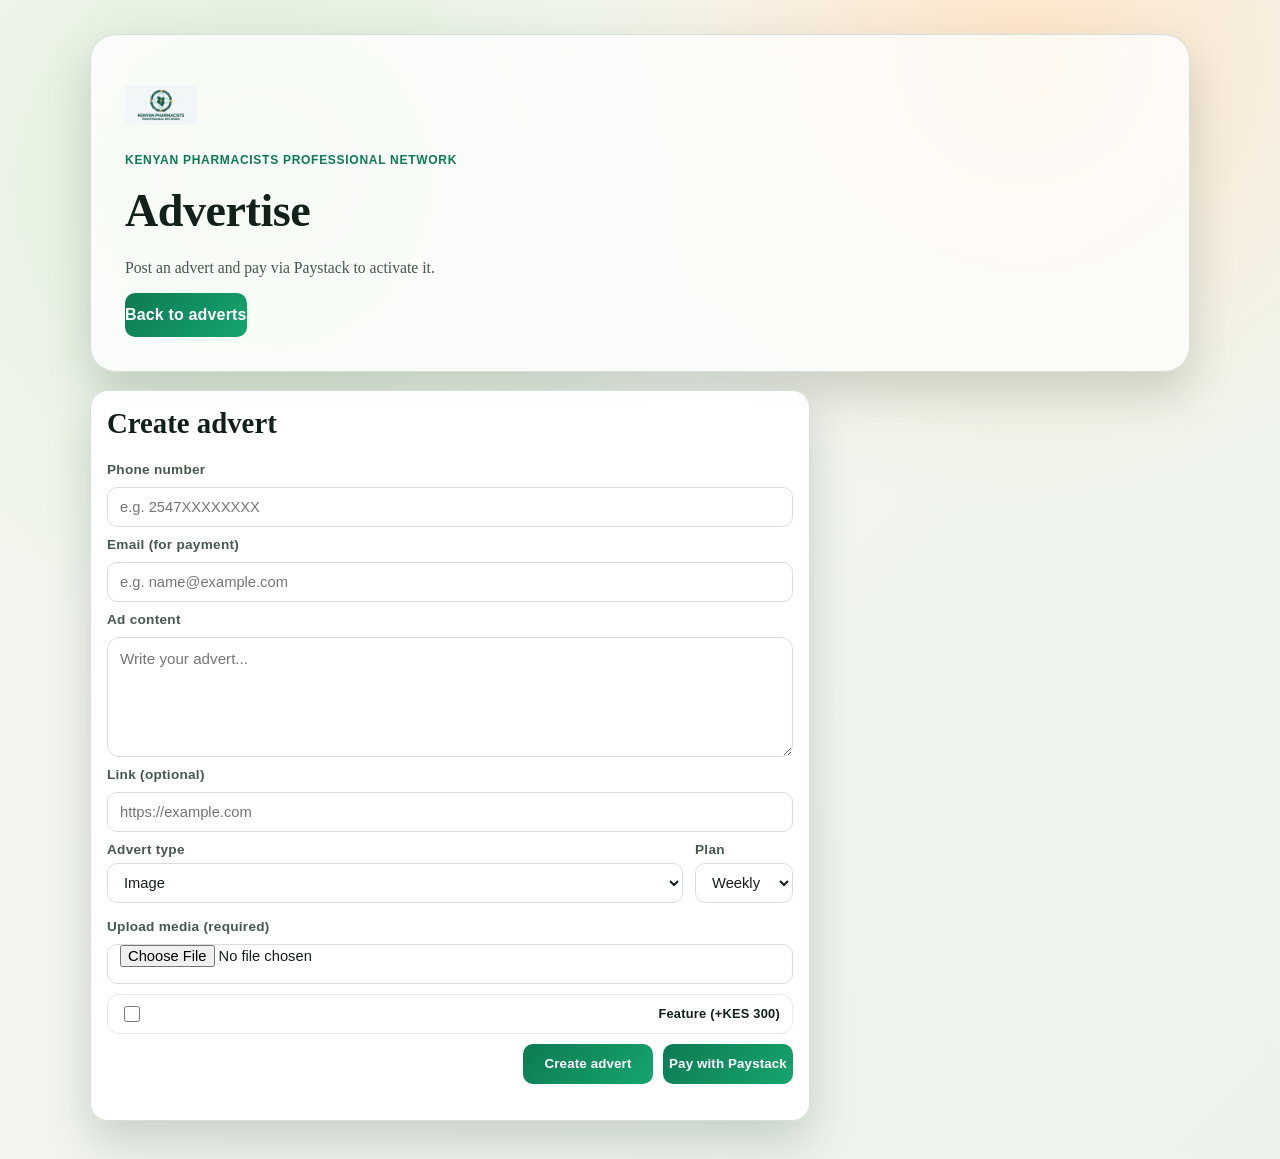
==== advertise.html @ 9dfb6259 "Add advert creation page and enhance featured ads dialog with navigation" ====
<!doctype html>
<html lang="en">
  <head>
    <meta charset="UTF-8" />
    <meta name="viewport" content="width=device-width, initial-scale=1.0" />
    <title>Advertise</title>
    <link rel="stylesheet" href="styles.css" />
    <link rel="stylesheet" href="adverts.css" />
  </head>
  <body>
    <header class="hero">
      <div class="site-brand" aria-label="Site brand">
        <img class="site-brand-logo" src="logo/logo.png" alt="Kenyan Pharmacists Professional Network logo" width="48" height="48" />
      </div>
      <p class="hero-kicker">Kenyan Pharmacists Professional Network</p>
      <h1>Advertise</h1>
      <p class="hero-text">Post an advert and pay via Paystack to activate it.</p>
      <div class="adverts-actions">
        <a class="btn btn-filter" href="adverts.html">Back to adverts</a>
      </div>
    </header>

    <main class="container">
      <form id="adForm" class="adverts-card adverts-dialog-panel" method="post">
        <h2 class="adverts-title">Create advert</h2>

        <label class="adverts-label" for="phoneInput">Phone number</label>
        <input id="phoneInput" name="phone" type="tel" placeholder="e.g. 2547XXXXXXXX" required />

        <label class="adverts-label" for="emailInput">Email (for payment)</label>
        <input id="emailInput" name="email" type="email" placeholder="e.g. name@example.com" />

        <label class="adverts-label" for="contentInput">Ad content</label>
        <textarea id="contentInput" name="content" rows="5" placeholder="Write your advert..." required></textarea>

        <label class="adverts-label" for="linkInput">Link (optional)</label>
        <input id="linkInput" name="linkUrl" type="text" inputmode="url" placeholder="https://example.com" />

        <div class="adverts-row">
          <div class="adverts-field">
            <label class="adverts-label" for="mediaTypeSelect">Advert type</label>
            <select id="mediaTypeSelect" name="mediaType">
              <option value="image">Image</option>
              <option value="video">Video</option>
            </select>
            <p id="mediaHint" class="adverts-hint"></p>
          </div>

          <div class="adverts-field">
            <label class="adverts-label" for="planSelect">Plan</label>
            <select id="planSelect" name="plan">
              <option value="weekly">Weekly</option>
              <option value="monthly">Monthly</option>
            </select>
            <p id="planHint" class="adverts-hint"></p>
          </div>
        </div>

        <label class="adverts-label" for="mediaInput">Upload media (required)</label>
        <input id="mediaInput" name="media" type="file" accept="image/*,video/*" required />

        <label class="adverts-check">
          <input id="featuredCheckbox" type="checkbox" />
          <span>Feature (+KES 300)</span>
        </label>

        <div class="adverts-buttons">
          <button id="createBtn" class="btn" type="submit">Create advert</button>
          <button id="payBtn" class="btn" type="button" hidden>Pay with Paystack</button>
        </div>

        <div id="adStatus" class="adverts-status" role="status" aria-live="polite"></div>
      </form>
    </main>

    <script src="https://js.paystack.co/v1/inline.js" defer></script>
    <script src="adverts.js" defer></script>
  </body>
</html>
---- styles.css ----
:root {
  --bg: #f6f7f1;
  --bg-alt: #ecf3eb;
  --text: #112018;
  --muted: #45584c;
  --brand: #0d7a52;
  --brand-2: #f09a3e;
  --card: #ffffff;
  --border: #d5e0d8;
  --shadow: 0 10px 30px rgba(16, 44, 28, 0.12);
  --shadow-strong: 0 20px 45px rgba(16, 44, 28, 0.18);
  --chip: #edf7f1;
  --kenya-accent: #0f8f5d;
  --global-accent: #1575bf;
  --radius-xl: 26px;
  --radius-lg: 18px;
  --radius-md: 14px;
  --space-xs: 8px;
  --space-sm: 12px;
  --space-md: 18px;
  --space-lg: 26px;
  --space-xl: 38px;
}

* {
  box-sizing: border-box;
}

body {
  margin: 0;
  min-height: 100vh;
  font-family: "Space Grotesk", sans-serif;
  color: var(--text);
  background:
    radial-gradient(circle at 20% 15%, #deefd9 0, transparent 35%),
    radial-gradient(circle at 80% 5%, #ffe5cb 0, transparent 30%),
    linear-gradient(135deg, var(--bg), var(--bg-alt));
  position: relative;
  overflow-x: hidden;
}

html {
  scroll-behavior: smooth;
}

body.is-loading {
  overflow: hidden;
}

.scroll-progress {
  position: fixed;
  top: 0;
  left: 0;
  height: 4px;
  width: 0;
  z-index: 30;
  background: linear-gradient(90deg, var(--brand), var(--brand-2));
  box-shadow: 0 2px 12px rgba(13, 122, 82, 0.5);
  transition: width 0.08s linear;
}

.preloader {
  position: fixed;
  inset: 0;
  z-index: 50;
  display: grid;
  place-items: center;
  background:
    radial-gradient(circle at 15% 20%, rgba(154, 218, 185, 0.4) 0, transparent 35%),
    radial-gradient(circle at 80% 12%, rgba(255, 196, 138, 0.45) 0, transparent 33%),
    linear-gradient(135deg, #f7f8f3, #ebf5eb);
  opacity: 1;
  visibility: visible;
  contain: layout paint;
  will-change: opacity;
  transition: opacity 0.55s ease, visibility 0.55s ease;
}

.preloader.is-hidden {
  opacity: 0;
  visibility: hidden;
  pointer-events: none;
}

.preloader-panel {
  width: min(520px, 90vw);
  padding: 28px;
  border-radius: 20px;
  border: 1px solid var(--border);
  background: rgba(255, 255, 255, 0.86);
  box-shadow: var(--shadow-strong);
  will-change: transform, opacity;
  transform: translateZ(0);
  animation: rise 0.8s cubic-bezier(0.2, 0.9, 0.2, 1);
}

.preloader-kicker {
  margin: 0 0 8px;
  text-transform: uppercase;
  letter-spacing: 0.09em;
  color: var(--brand);
  font-weight: 700;
  font-size: 0.72rem;
}

.preloader-panel h2 {
  margin: 0 0 16px;
  font-size: clamp(1.05rem, 2.4vw, 1.6rem);
}

.preloader-track {
  width: 100%;
  height: 10px;
  border-radius: 999px;
  background: #e6efe8;
  border: 1px solid #d4e2d7;
  overflow: hidden;
}

.preloader-fill {
  display: block;
  height: 100%;
  width: 35%;
  border-radius: inherit;
  background: linear-gradient(90deg, var(--brand), #2abb86, var(--brand-2));
  will-change: transform;
  transform: translateZ(0);
  animation: loadSweep 1.2s linear infinite;
}

.preloader.is-hidden .preloader-fill {
  animation: none;
}

.bg-shape {
  position: fixed;
  z-index: -1;
  border-radius: 999px;
  filter: blur(80px);
  opacity: 0.45;
  animation: drift 14s ease-in-out infinite alternate;
}

.bg-shape-1 {
  width: 320px;
  height: 320px;
  background: #9adab9;
  top: -80px;
  right: -40px;
}

.bg-shape-2 {
  width: 280px;
  height: 280px;
  background: #ffc48a;
  bottom: -80px;
  left: -40px;
  animation-delay: 2s;
}

.hero {
  width: min(1100px, 92%);
  margin: 34px auto 18px;
  padding: clamp(22px, 2.8vw, 34px);
  border: 1px solid var(--border);
  background: rgba(255, 255, 255, 0.74);
  backdrop-filter: blur(10px);
  border-radius: var(--radius-xl);
  box-shadow: var(--shadow-strong);
  animation: rise 0.8s ease;
  display: grid;
  gap: 12px;
}

.site-brand {
  display: inline-flex;
  align-items: center;
  gap: 0;
  width: fit-content;
  padding: 0;
}

.site-brand-logo {
  width: clamp(52px, 6vw, 72px);
  height: clamp(52px, 6vw, 72px);
  border-radius: 0;
  object-fit: contain;
  object-position: center;
}

.site-brand-name {
  font-size: 0.82rem;
  font-weight: 700;
  color: var(--brand);
  letter-spacing: 0.01em;
  text-transform: uppercase;
}

.hero-kicker {
  margin: 0 0 var(--space-xs);
  color: var(--brand);
  font-weight: 700;
  letter-spacing: 0.06em;
  text-transform: uppercase;
  font-size: 0.75rem;
}

.hero h1 {
  margin: 0 0 var(--space-xs);
  font-family: "Cormorant Garamond", serif;
  font-size: clamp(2.1rem, 3.6vw, 3.75rem);
  font-weight: 700;
  line-height: 1.06;
  letter-spacing: -0.01em;
  text-wrap: balance;
}

.hero h2 {
  margin: 0;
  font-family: "Space Grotesk", sans-serif;
  font-size: clamp(1.05rem, 1.4vw, 1.5rem);
  font-weight: 700;
  line-height: 1.22;
  letter-spacing: -0.01em;
  color: var(--text);
  position: relative;
}

.hero h2::before {
  content: "";
  display: inline-block;
  width: 42px;
  height: 3px;
  border-radius: 999px;
  background: linear-gradient(90deg, var(--brand), var(--brand-2));
  margin-right: 12px;
  transform: translateY(-3px);
}

.hero-text {
  margin: 0;
  color: var(--muted);
  max-width: 62ch;
  font-family: "Merriweather", serif;
  font-size: 0.98rem;
  line-height: 1.58;
}

.hero-highlight {
  display: inline-block;
  margin-left: 4px;
  padding: 0.12em 0.5em;
  border-radius: 999px;
  background: var(--chip);
  border: 1px solid var(--border);
  color: var(--brand);
  font-family: "Space Grotesk", sans-serif;
  font-weight: 700;
  letter-spacing: -0.01em;
  white-space: nowrap;
}

.container {
  width: min(1100px, 92%);
  margin: 0 auto var(--space-xl);
}

.entry-row {
  width: min(1100px, 92%);
  margin: 0 auto var(--space-sm);
  display: grid;
  grid-template-columns: repeat(2, minmax(0, 1fr));
  gap: 12px;
  align-items: start;
}

.student-entry {
  display: grid;
  justify-items: stretch;
  gap: 12px;
}

.btn-students {
  width: 100%;
  min-width: 0;
  height: 44px;
}

.students-panel {
  width: 100%;
  border: 1px solid var(--border);
  border-radius: var(--radius-lg);
  background: rgba(255, 255, 255, 0.86);
  box-shadow: var(--shadow);
  backdrop-filter: blur(8px);
  padding: 14px;
  animation: controlsSlide 0.25s ease;
}

.students-kicker {
  margin: 0 0 10px;
  text-transform: uppercase;
  letter-spacing: 0.08em;
  font-size: 0.72rem;
  font-weight: 800;
  color: var(--brand);
}

.students-grid {
  display: grid;
  grid-template-columns: repeat(2, minmax(0, 1fr));
  gap: 10px;
}

.students-link {
  display: grid;
  gap: 6px;
  padding: 12px 12px;
  border-radius: 14px;
  background: #fff;
  border: 1px solid rgba(213, 224, 216, 0.9);
  text-decoration: none;
  transition: transform 0.2s ease, box-shadow 0.2s ease, border-color 0.2s ease;
}

.students-link:hover {
  transform: translateY(-2px);
  box-shadow: 0 12px 26px rgba(16, 44, 28, 0.12);
  border-color: rgba(13, 122, 82, 0.35);
}

.students-link:focus-visible {
  outline: 3px solid rgba(13, 122, 82, 0.28);
  outline-offset: 3px;
}

.students-title {
  color: var(--text);
  font-weight: 800;
  letter-spacing: -0.01em;
}

.students-desc {
  color: var(--muted);
  font-size: 0.9rem;
  line-height: 1.5;
}

.toolbar {
  position: static;
  background: rgba(255, 255, 255, 0.86);
  border: 1px solid var(--border);
  border-radius: var(--radius-lg);
  padding: 10px;
  box-shadow: var(--shadow);
  backdrop-filter: blur(8px);
  display: grid;
  grid-template-columns: 1fr auto auto;
  gap: 10px;
  transition: transform 0.22s ease, opacity 0.2s ease;
}

.toolbar-search-wrap {
  min-width: 0;
}

.toolbar-search {
  width: 100%;
  height: 44px;
  border: 1px solid var(--border);
  border-radius: 12px;
  padding: 0 14px;
  background: #fff;
  color: var(--text);
  font-family: inherit;
  font-size: 0.98rem;
}

.toolbar-search::placeholder {
  color: #678073;
}

.filter-menu {
  grid-column: 1 / -1;
  border-top: 1px dashed #d5e6dc;
  padding-top: 12px;
  animation: controlsSlide 0.25s ease;
}

.filter-menu-head {
  display: flex;
  justify-content: space-between;
  align-items: center;
  margin-bottom: 10px;
}

.menu-close {
  border: 1px solid #c8d8ce;
  border-radius: 10px;
  background: #fff;
  color: #2e5142;
  height: 34px;
  padding: 0 12px;
  font-family: inherit;
  font-weight: 600;
  cursor: pointer;
}

.filter-grid {
  display: grid;
  grid-template-columns: repeat(5, minmax(0, 1fr));
  gap: var(--space-sm);
}

.filter-actions {
  margin-top: 12px;
  display: flex;
  justify-content: flex-end;
  gap: 10px;
}

.controls-kicker {
  margin: 0 0 4px;
  text-transform: uppercase;
  letter-spacing: 0.07em;
  font-size: 0.67rem;
  font-weight: 700;
  color: var(--brand);
}

.field {
  display: grid;
  gap: 6px;
  padding: 8px;
  border-radius: 12px;
  background: rgba(255, 255, 255, 0.72);
  border: 1px solid #e3ece6;
  transition: transform 0.2s ease, border-color 0.2s ease, box-shadow 0.2s ease;
}

.field:hover,
.field:focus-within {
  transform: translateY(-1px);
  border-color: #b7d6c3;
  box-shadow: 0 6px 14px rgba(17, 32, 24, 0.08);
}

label {
  display: flex;
  align-items: center;
  justify-content: space-between;
  font-weight: 600;
  font-size: 0.8rem;
  letter-spacing: 0.02em;
  color: #355246;
}

.label-hint {
  font-size: 0.68rem;
  color: #5e7267;
  letter-spacing: 0.03em;
  text-transform: uppercase;
}

input,
select {
  height: 40px;
  border: 1px solid var(--border);
  border-radius: 10px;
  padding: 0 12px;
  background: #fff;
  color: var(--text);
  font-family: inherit;
  font-size: 0.92rem;
  transition: border-color 0.2s ease, box-shadow 0.2s ease;
}

input:focus,
select:focus {
  outline: none;
  border-color: #86c9ab;
  box-shadow: 0 0 0 3px rgba(95, 186, 141, 0.22);
}

.btn {
  display: inline-grid;
  place-items: center;
  text-decoration: none;
  align-self: center;
  height: 40px;
  min-width: 130px;
  border: 0;
  border-radius: 10px;
  font-family: inherit;
  font-weight: 700;
  letter-spacing: 0.01em;
  background: linear-gradient(135deg, var(--brand), #16a56f);
  color: #fff;
  cursor: pointer;
  transition: transform 0.2s ease, filter 0.2s ease;
  margin-bottom: 0;
}

.btn:hover {
  transform: translateY(-1px);
  filter: brightness(1.04);
}

.btn:active {
  transform: translateY(0);
}

.btn-filter {
  min-width: 110px;
  height: 44px;
}

.btn-ghost {
  background: #fff;
  color: #1d4736;
  border: 1px solid #bfd6c8;
}

.sr-only {
  position: absolute;
  width: 1px;
  height: 1px;
  padding: 0;
  margin: -1px;
  overflow: hidden;
  clip: rect(0, 0, 0, 0);
  border: 0;
}

.status-row {
  margin: var(--space-sm) 0 var(--space-xs);
  display: flex;
  justify-content: space-between;
  gap: var(--space-sm);
  flex-wrap: wrap;
  color: var(--muted);
  font-size: 0.9rem;
}

.quick-meta {
  margin-top: var(--space-sm);
  display: grid;
  grid-template-columns: repeat(3, minmax(0, 1fr));
  gap: var(--space-xs);
}

.meta-pill {
  background: rgba(255, 255, 255, 0.8);
  border: 1px solid var(--border);
  border-radius: var(--radius-md);
  padding: 10px 12px;
  display: flex;
  justify-content: space-between;
  align-items: center;
  transition: transform 0.2s ease, box-shadow 0.2s ease;
}

.meta-pill:hover {
  transform: translateY(-2px);
  box-shadow: 0 8px 20px rgba(17, 32, 24, 0.1);
}

.meta-label {
  font-size: 0.76rem;
  text-transform: uppercase;
  letter-spacing: 0.05em;
  color: var(--muted);
}

.meta-pill strong {
  font-size: 1.1rem;
}

.news-grid {
  display: grid;
  grid-template-columns: repeat(3, minmax(0, 1fr));
  gap: var(--space-sm);
  align-items: start;
}

.news-card {
  background: var(--card);
  border: 1px solid var(--border);
  border-top: 3px solid #bfd8ca;
  border-radius: var(--radius-lg);
  padding: clamp(16px, 1.8vw, 22px);
  display: grid;
  grid-template-rows: auto auto 1fr auto;
  gap: 10px;
  box-shadow: var(--shadow);
  content-visibility: auto;
  contain-intrinsic-size: 280px;
  opacity: 0;
  transform: translateY(16px) scale(0.985);
  transition: transform 0.38s ease, opacity 0.38s ease, box-shadow 0.25s ease, border-color 0.25s ease;
}

.news-card.in-view {
  opacity: 1;
  transform: translateY(0) scale(1);
}

.news-card:hover {
  transform: translateY(-4px);
  box-shadow: var(--shadow-strong);
  border-color: rgba(69, 88, 76, 0.28);
}

.news-card:focus-within {
  box-shadow: var(--shadow-strong);
  border-color: rgba(13, 122, 82, 0.45);
}

.news-card:nth-child(3n + 2) {
  margin-top: 10px;
}

.news-card:nth-child(3n + 3) {
  margin-top: 18px;
}

.news-card.region-kenyan {
  border-top-color: var(--kenya-accent);
}

.news-card.region-global {
  border-top-color: var(--global-accent);
}

.news-card.category-research {
  background: linear-gradient(180deg, #fbfefc 0%, #ffffff 36%);
}

.news-card.category-kenya-industry,
.news-card.category-kenya-regulators,
.news-card.category-kenya-professional-bodies {
  background: linear-gradient(180deg, #f8fdf9 0%, #ffffff 32%);
}

.card-top,
.card-bottom {
  display: flex;
  align-items: center;
  justify-content: space-between;
  gap: var(--space-xs);
}

.card-top {
  flex-wrap: wrap;
  row-gap: 6px;
}

.card-bottom {
  align-self: end;
  padding-top: 10px;
  border-top: 1px solid rgba(213, 224, 216, 0.8);
}

.category {
  display: inline-block;
  font-size: 0.7rem;
  font-weight: 700;
  letter-spacing: 0.05em;
  text-transform: uppercase;
  background: #dff3e9;
  color: #0f6f4b;
  padding: 5px 8px;
  border-radius: 999px;
}

.published,
.source,
.region {
  font-size: 0.76rem;
  color: var(--muted);
}

.source-line {
  display: inline-flex;
  align-items: center;
  gap: 8px;
}

.region {
  text-transform: uppercase;
  letter-spacing: 0.03em;
  font-size: 0.7rem;
  font-weight: 700;
  color: #0f6f4b;
  background: var(--chip);
  border: 1px solid #cde4d6;
  border-radius: 999px;
  padding: 4px 7px;
}

.title {
  margin: 0;
  font-size: clamp(1.08rem, 1.15vw, 1.3rem);
  font-weight: 700;
  line-height: 1.22;
  letter-spacing: -0.01em;
  text-wrap: balance;
}

.overview {
  margin: 0;
  color: #2a3d32;
  font-family: "Merriweather", serif;
  font-size: 0.88rem;
  line-height: 1.6;
  text-wrap: pretty;
}

.read-link {
  text-decoration: none;
  color: #0f6f4b;
  font-weight: 700;
  position: relative;
}

.read-link:focus-visible {
  outline: 3px solid rgba(13, 122, 82, 0.32);
  outline-offset: 3px;
  border-radius: 8px;
}

.read-link:hover {
  text-decoration: underline;
}

.back-to-top {
  position: fixed;
  right: 18px;
  bottom: 18px;
  border: 1px solid #b6d7c4;
  background: rgba(255, 255, 255, 0.9);
  color: #0f6f4b;
  font-weight: 700;
  border-radius: 999px;
  width: 52px;
  height: 52px;
  cursor: pointer;
  box-shadow: var(--shadow);
  z-index: 12;
  opacity: 0;
  transform: translateY(10px);
  pointer-events: none;
  transition: opacity 0.25s ease, transform 0.25s ease;
}

.back-to-top.is-visible {
  opacity: 1;
  transform: translateY(0);
  pointer-events: auto;
}

.reveal-block {
  opacity: 0;
  transform: translateY(16px);
  transition: opacity 0.55s ease, transform 0.55s ease;
}

.reveal-block.in-view {
  opacity: 1;
  transform: translateY(0);
}

body.compact-ui .reveal-block,
body.compact-ui .news-card {
  opacity: 1;
  transform: none;
  transition: none;
}

body.compact-ui .news-card {
  box-shadow: 0 5px 14px rgba(16, 44, 28, 0.1);
}

.empty,
.error {
  grid-column: 1 / -1;
  border-radius: var(--radius-md);
  padding: var(--space-md);
  border: 1px dashed var(--border);
  background: #fff;
  color: var(--muted);
}

.error {
  border-color: #efb0a8;
  background: #fff5f3;
  color: #8b3024;
}

@keyframes rise {
  from {
    transform: translateY(10px);
    opacity: 0;
  }
  to {
    transform: translateY(0);
    opacity: 1;
  }
}

@keyframes drift {
  from {
    transform: translateY(0) translateX(0);
  }
  to {
    transform: translateY(20px) translateX(-16px);
  }
}

@keyframes loadSweep {
  from {
    transform: translate3d(-140%, 0, 0);
  }
  to {
    transform: translate3d(320%, 0, 0);
  }
}

@keyframes controlsSlide {
  from {
    opacity: 0;
    transform: translateY(8px);
  }
  to {
    opacity: 1;
    transform: translateY(0);
  }
}

@media (prefers-reduced-motion: reduce) {
  html {
    scroll-behavior: auto;
  }

  *,
  *::before,
  *::after {
    animation: none !important;
    transition: none !important;
  }

  .reveal-block,
  .news-card {
    opacity: 1;
    transform: none;
  }
}

@media (max-width: 980px) {
  .hero {
    margin-top: 24px;
  }

  .filter-grid {
    grid-template-columns: repeat(3, minmax(0, 1fr));
  }

  .filter-actions {
    justify-content: stretch;
  }

  .filter-actions .btn {
    flex: 1;
  }

  .back-to-top {
    right: 14px;
    bottom: 14px;
  }

  .quick-meta {
    grid-template-columns: 1fr;
  }

  .news-grid {
    grid-template-columns: repeat(2, minmax(0, 1fr));
  }

  .news-card:nth-child(3n + 2),
  .news-card:nth-child(3n + 3) {
    margin-top: 0;
  }

  .news-card:nth-child(even) {
    margin-top: 10px;
  }
}

@media (max-width: 720px) {
  html {
    scroll-behavior: auto;
  }

  *,
  *::before,
  *::after {
    animation: none !important;
    transition: none !important;
  }

  .bg-shape {
    display: none;
  }

  .hero,
  .students-panel,
  .toolbar {
    backdrop-filter: none;
  }

  .hero {
    padding: 20px;
    border-radius: var(--radius-lg);
  }

  .site-brand {
    gap: 0;
    padding: 0;
  }

  .site-brand-logo {
    width: 52px;
    height: 52px;
  }

  .site-brand-name {
    font-size: 0.72rem;
  }

  .entry-row {
    grid-template-columns: 1fr;
  }

  .students-grid {
    grid-template-columns: 1fr;
  }

  .toolbar {
    grid-template-columns: 1fr;
    position: static;
  }

  .btn-filter {
    width: 100%;
  }

  .filter-grid {
    grid-template-columns: 1fr;
  }

  .field {
    padding: 8px;
  }

  .news-grid {
    grid-template-columns: 1fr;
  }

  .news-card:nth-child(even) {
    margin-top: 0;
  }
}
---- adverts.css ----
.adverts-support {
  margin: 12px 0 0;
  display: inline-flex;
  align-items: center;
  gap: 8px;
  flex-wrap: wrap;
  padding: 10px 14px;
  border: 1px solid color-mix(in srgb, var(--accent) 28%, white);
  border-radius: 999px;
  background: linear-gradient(135deg, color-mix(in srgb, var(--accent) 14%, white), color-mix(in srgb, var(--bg-alt) 60%, white));
  color: color-mix(in srgb, var(--text) 86%, black);
  font-weight: 600;
  box-shadow: 0 8px 20px rgba(20, 60, 42, 0.12);
}

.adverts-support-link {
  display: inline-flex;
  align-items: center;
  gap: 6px;
  text-decoration: none;
  font-weight: 700;
  color: color-mix(in srgb, var(--accent-strong) 82%, black);
  border-bottom: 2px solid color-mix(in srgb, var(--accent-strong) 35%, transparent);
  transition: color 180ms ease, border-color 180ms ease;
}

.adverts-support-link:hover,
.adverts-support-link:focus-visible {
  color: color-mix(in srgb, var(--accent-strong) 94%, black);
  border-bottom-color: color-mix(in srgb, var(--accent-strong) 65%, transparent);
}

.adverts-actions {
  display: flex;
  gap: 10px;
  flex-wrap: wrap;
}

@media (max-width: 640px) {
  .adverts-support {
    border-radius: var(--radius-md);
    padding: 10px 12px;
  }
}

.adverts-featured {
  margin-top: 16px;
  max-width: 920px;
  margin-left: auto;
  margin-right: auto;
  border: 1px solid var(--border);
  border-radius: var(--radius-lg);
  background: rgba(255, 255, 255, 0.86);
  box-shadow: var(--shadow);
  backdrop-filter: blur(8px);
  padding: 14px;
  display: grid;
  gap: 12px;
}

.adverts-featured-head {
  display: flex;
  align-items: baseline;
  justify-content: space-between;
  gap: 10px;
  flex-wrap: wrap;
}

.adverts-featured-title {
  margin: 0;
}

.adverts-featured-frame {
  border: 1px solid var(--border);
  border-radius: var(--radius-md);
  overflow: hidden;
  background: rgba(255, 255, 255, 0.92);
  box-shadow: var(--shadow);
  position: relative;
  opacity: 1;
  transition: opacity 220ms ease;
}

.adverts-featured-frame::after {
  content: "";
  position: absolute;
  inset: 0;
  border-radius: inherit;
  pointer-events: none;
  box-shadow: 0 0 0 1px rgba(108, 186, 142, 0.22), 0 12px 32px rgba(35, 78, 56, 0.18);
}

.adverts-featured-frame.is-fading {
  opacity: 0;
}

.adverts-featured-media {
  background:
    radial-gradient(circle at 18% 18%, rgba(255, 255, 255, 0.32), transparent 46%),
    linear-gradient(135deg, var(--bg), var(--bg-alt));
  aspect-ratio: 1 / 1;
  width: 100%;
  max-width: 100%;
  overflow: hidden;
  display: grid;
  place-items: center;
  position: relative;
}

.adverts-featured-media img,
.adverts-featured-media video {
  object-position: center;
  display: block;
}

.adverts-featured-media img {
  width: 100%;
  height: 100%;
  max-width: none;
  max-height: none;
  object-fit: cover;
  transition: filter 260ms ease;
  filter: saturate(1.02) contrast(1.02);
}

.adverts-featured-media video {
  width: 100%;
  height: 100%;
  max-width: none;
  max-height: none;
  object-fit: cover;
}

.adverts-featured-media img {
  cursor: pointer;
}

.adverts-featured-body {
  position: absolute;
  left: 0;
  right: 0;
  bottom: 0;
  padding: 14px;
  display: grid;
  gap: 10px;
  background: color-mix(in srgb, var(--text) 42%, transparent);
  backdrop-filter: blur(4px);
  border-top: 1px solid var(--border);
  pointer-events: none;
  opacity: 0;
  transform: translateY(8px);
  transition: opacity 180ms ease, transform 180ms ease;
}

.adverts-featured-body .adverts-link {
  pointer-events: auto;
}

.adverts-featured-body .adverts-badge,
.adverts-featured-body .adverts-copy,
.adverts-featured-body .adverts-link,
.adverts-featured-body .adverts-meta {
  color: var(--card);
}

.adverts-featured-body .adverts-meta {
  color: color-mix(in srgb, var(--card) 82%, transparent);
}

.adverts-featured-body .adverts-badge {
  background: color-mix(in srgb, var(--card) 14%, transparent);
  border-color: color-mix(in srgb, var(--card) 22%, transparent);
}

.adverts-featured-body .adverts-link {
  text-decoration: underline;
}

.adverts-featured-frame:hover .adverts-featured-body,
.adverts-featured-frame:focus-within .adverts-featured-body {
  opacity: 1;
  transform: translateY(0);
  pointer-events: auto;
}

.adverts-featured-frame:hover .adverts-featured-media img,
.adverts-featured-frame:focus-within .adverts-featured-media img {
  filter: saturate(1.08) contrast(1.04);
}

.adverts-featured-media::before,
.adverts-featured-media::after {
  content: "";
  position: absolute;
  inset: 0;
  pointer-events: none;
}

.adverts-featured-media::before {
  background: radial-gradient(circle at 50% 10%, rgba(255, 255, 255, 0.28), transparent 55%);
  mix-blend-mode: screen;
}

.adverts-featured-media::after {
  background: linear-gradient(180deg, rgba(12, 25, 18, 0) 30%, rgba(12, 25, 18, 0.35));
}

@media (min-width: 860px) {
  .adverts-featured-media {
    aspect-ratio: 1 / 1;
  }
}

.adverts-card {
  margin-top: 16px;
  border: 1px solid var(--border);
  border-radius: var(--radius-lg);
  background: rgba(255, 255, 255, 0.86);
  box-shadow: var(--shadow);
  backdrop-filter: blur(8px);
  padding: 18px;
}

.adverts-feed-head {
  display: flex;
  align-items: baseline;
  justify-content: space-between;
  gap: 10px;
  flex-wrap: wrap;
}

.adverts-feed-tools {
  display: flex;
  align-items: center;
  gap: 10px;
  flex-wrap: wrap;
}

.adverts-admin-panel {
  display: flex;
  align-items: center;
  gap: 10px;
  flex-wrap: wrap;
  border: 1px solid var(--border);
  border-radius: 999px;
  background: var(--chip);
  padding: 8px 10px;
}

/* Hard-hide admin UI by default; JS toggles body classes. */
.adverts-admin-panel,
.adverts-admin-actions {
  display: none;
}

body.admin-ui-visible .adverts-admin-panel {
  display: flex !important;
}

body.admin-enabled .adverts-admin-actions {
  display: flex !important;
}

.adverts-feed-tools input {
  width: min(260px, 70vw);
}

.adverts-admin-panel input {
  border-radius: 999px;
}

.adverts-admin-actions {
  display: flex;
  gap: 10px;
  flex-wrap: wrap;
  margin-top: 6px;
}

.adverts-admin-actions .btn {
  min-width: 0;
}

.adverts-feed {
  margin-top: 12px;
  display: grid;
  grid-template-columns: repeat(1, minmax(0, 1fr));
  gap: 14px;
}

@media (min-width: 860px) {
  .adverts-feed {
    grid-template-columns: repeat(2, minmax(0, 1fr));
  }
}

@media (min-width: 1060px) {
  .adverts-feed {
    gap: 16px;
  }
}

.adverts-item {
  border: 1px solid var(--border);
  border-radius: var(--radius-md);
  overflow: hidden;
  background: rgba(255, 255, 255, 0.92);
  box-shadow: var(--shadow);
  display: grid;
}

.adverts-media {
  background: var(--bg-alt);
  height: auto;
  display: grid;
  place-items: center;
  overflow: hidden;
  position: relative;
}

.adverts-media-overlay {
  position: relative;
  padding: 0 12px;
  display: grid;
  gap: 8px;
  background: rgba(255, 255, 255, 0.94);
  border-top: 1px solid var(--border);
  pointer-events: none;
  opacity: 0;
  max-height: 0;
  overflow: hidden;
  transform: translateY(-4px);
  transition: opacity 180ms ease, transform 180ms ease, max-height 220ms ease, padding 180ms ease;
}

.adverts-media-overlay .adverts-link {
  pointer-events: auto;
}

.adverts-media-overlay .adverts-badge,
.adverts-media-overlay .adverts-copy,
.adverts-media-overlay .adverts-link,
.adverts-media-overlay .adverts-meta {
  color: var(--text);
}

.adverts-media-overlay .adverts-meta {
  color: var(--muted);
}

.adverts-media-overlay .adverts-badge {
  background: var(--chip);
  border-color: var(--border);
}

.adverts-media-overlay .adverts-link {
  display: inline-flex;
  align-items: center;
  min-height: 44px;
  padding: 0.48rem 0.92rem;
  border-radius: 999px;
  border: 1px solid color-mix(in srgb, var(--card) 28%, transparent);
  background: color-mix(in srgb, var(--card) 16%, transparent);
  text-decoration: none;
}

.adverts-media-overlay .adverts-link:hover,
.adverts-media-overlay .adverts-link:focus-visible {
  background: color-mix(in srgb, var(--card) 24%, transparent);
  text-decoration: none;
}

.adverts-item:hover .adverts-media-overlay,
.adverts-item:focus-within .adverts-media-overlay {
  opacity: 1;
  transform: translateY(0);
  max-height: 260px;
  padding: 12px;
  pointer-events: auto;
}

@media (hover: none) {
  .adverts-media-overlay,
  .adverts-featured-popup-body {
    opacity: 1;
    transform: translateY(0);
    max-height: 260px;
    padding: 12px;
    pointer-events: auto;
  }
}

.adverts-media img,
.adverts-media video {
  object-position: center;
  display: block;
}

.adverts-media img {
  width: 100%;
  height: 100%;
  max-width: none;
  max-height: none;
  object-fit: cover;
  object-position: center;
  transition: filter 260ms ease;
  filter: saturate(1.01) contrast(1.01);
}

.adverts-media video {
  width: 100%;
  height: 100%;
  max-width: none;
  max-height: none;
  object-fit: cover;
  object-position: center;
}

.adverts-item:hover .adverts-media img,
.adverts-item:focus-within .adverts-media img {
  filter: saturate(1.06) contrast(1.03);
}

.adverts-media::before,
.adverts-media::after {
  content: "";
  position: absolute;
  inset: 0;
  pointer-events: none;
}

.adverts-media::before {
  background: radial-gradient(circle at 45% 18%, rgba(255, 255, 255, 0.18), transparent 55%);
  mix-blend-mode: screen;
}

.adverts-media::after {
  background: linear-gradient(180deg, rgba(12, 25, 18, 0) 40%, rgba(12, 25, 18, 0.22));
}

.adverts-media img {
  cursor: pointer;
}

.adverts-media video {
  background: #000;
}

.adverts-body {
  display: none;
}

body.admin-enabled .adverts-body {
  display: grid;
  padding: 12px;
  gap: 8px;
}

/* Make admin button row more readable when enabled. */
body.admin-enabled .adverts-admin-actions {
  display: grid !important;
  grid-template-columns: repeat(2, minmax(0, 1fr));
  gap: 10px;
}

@media (min-width: 720px) {
  body.admin-enabled .adverts-admin-actions {
    grid-template-columns: repeat(3, minmax(0, 1fr));
  }
}

.adverts-badge {
  margin: 0;
  display: inline-flex;
  align-items: center;
  gap: 6px;
  padding: 0.2em 0.7em;
  border-radius: 999px;
  border: 1px solid var(--border);
  background: var(--chip);
  color: var(--brand);
  font-weight: 800;
  letter-spacing: -0.01em;
  width: fit-content;
}

.adverts-copy {
  margin: 0;
  color: var(--text);
  font-family: "Merriweather", serif;
  font-size: 0.95rem;
  line-height: 1.55;
  display: -webkit-box;
  -webkit-box-orient: vertical;
  -webkit-line-clamp: 3;
  overflow: hidden;
}

.adverts-copy--clickable {
  cursor: pointer;
}

.adverts-copy--clickable:focus-visible {
  outline: 2px solid color-mix(in srgb, var(--brand) 60%, white);
  outline-offset: 3px;
  border-radius: 4px;
}

.adverts-meta {
  margin: 0;
  color: var(--muted);
  font-size: 0.85rem;
}

.adverts-link {
  display: inline-flex;
  width: fit-content;
  color: var(--brand);
  font-weight: 800;
  text-decoration: none;
  position: relative;
  z-index: 3;
  pointer-events: auto;
}

.adverts-link:hover {
  text-decoration: underline;
}

/* Hide payment/total text from regular users (Paystack shows totals in checkout). */
#paymentSummary {
  display: none;
}

.adverts-title {
  margin: 0 0 12px;
  font-family: "Cormorant Garamond", serif;
  font-size: clamp(1.25rem, 3.4vw, 1.8rem);
}

.adverts-form {
  display: grid;
  gap: 10px;
}

.adverts-label {
  font-weight: 700;
  font-size: 0.85rem;
  letter-spacing: 0.02em;
  color: var(--muted);
}

textarea {
  width: 100%;
  border: 1px solid var(--border);
  border-radius: 12px;
  padding: 12px;
  font-family: inherit;
  font-size: 0.95rem;
  resize: vertical;
  min-height: 120px;
}

textarea:focus {
  outline: none;
  border-color: #86c9ab;
  box-shadow: 0 0 0 3px rgba(95, 186, 141, 0.22);
}

.adverts-row {
  display: grid;
  grid-template-columns: 1fr auto;
  gap: 12px;
  align-items: end;
}

.adverts-field {
  display: grid;
  gap: 6px;
}

.adverts-check {
  display: flex;
  gap: 8px;
  align-items: center;
  padding: 10px 12px;
  border: 1px solid #e3ece6;
  border-radius: 12px;
  background: rgba(255, 255, 255, 0.72);
  height: 40px;
  font-weight: 700;
  color: var(--text);
}

.adverts-check input {
  width: 16px;
  height: 16px;
}

.adverts-buttons {
  display: flex;
  justify-content: flex-end;
  gap: 10px;
  flex-wrap: wrap;
}

.adverts-buttons .btn {
  flex: 0 1 auto;
}

.adverts-created-preview {
  border: 1px solid var(--border);
  border-radius: var(--radius-md);
  background: rgba(255, 255, 255, 0.86);
  padding: 12px;
  display: grid;
  gap: 10px;
}

.adverts-preview-title {
  margin: 0;
  font-size: 0.95rem;
  font-weight: 800;
  color: var(--muted);
  letter-spacing: 0.01em;
}

.adverts-preview-card {
  border: 1px solid var(--border);
  border-radius: var(--radius-md);
  overflow: hidden;
  background: rgba(255, 255, 255, 0.92);
  display: grid;
  grid-template-columns: 120px 1fr;
}

.adverts-preview-media {
  background: var(--bg-alt);
  aspect-ratio: 4 / 3;
  overflow: hidden;
  display: grid;
  place-items: center;
}

.adverts-preview-media img,
.adverts-preview-media video {
  object-position: center;
  display: block;
}

.adverts-preview-media img {
  width: auto;
  height: auto;
  max-width: 100%;
  max-height: 100%;
  object-fit: contain;
}

.adverts-preview-media video {
  width: 100%;
  height: 100%;
  object-fit: cover;
}

.adverts-preview-body {
  padding: 10px;
  display: grid;
  gap: 6px;
}

.adverts-preview-copy {
  margin: 0;
  color: var(--text);
  font-size: 0.92rem;
  line-height: 1.5;
}

.adverts-preview-link {
  display: inline-flex;
  width: fit-content;
  color: var(--brand);
  font-weight: 800;
  text-decoration: none;
}

.adverts-preview-link:hover {
  text-decoration: underline;
}

.adverts-status {
  margin-top: 10px;
  color: var(--muted);
  font-size: 0.95rem;
}

.adverts-payment {
  margin-top: 12px;
  padding-top: 12px;
  border-top: 1px dashed #d5e6dc;
  display: flex;
  justify-content: space-between;
  align-items: center;
  gap: 10px;
  flex-wrap: wrap;
}

.adverts-hint {
  margin: 0;
  color: var(--muted);
  font-size: 0.9rem;
}

.adverts-dialog {
  border: 0;
  padding: 0;
  background: transparent;
}

.adverts-dialog::backdrop {
  background: rgba(17, 32, 24, 0.55);
}

.adverts-dialog-panel {
  width: min(720px, 92vw);
  max-height: 90vh;
  overflow: auto;
  border-radius: var(--radius-lg);
  border: 1px solid var(--border);
  background: rgba(255, 255, 255, 0.96);
  box-shadow: var(--shadow-strong);
  padding: 16px;
  display: grid;
  gap: 10px;
}

.adverts-media-dialog-panel {
  width: min(980px, 94vw);
  padding: 14px;
}

.adverts-featured-dialog-panel {
  width: min(640px, 90vw);
  max-height: 86vh;
  padding: 12px;
  gap: 12px;
}

.adverts-dialog-title-row {
  display: grid;
  gap: 2px;
}

.adverts-featured-popup-frame {
  margin: 0;
  width: min(560px, 82vw);
  justify-self: center;
}

.adverts-featured-popup-frame .adverts-featured-media {
  aspect-ratio: 1 / 1;
  width: 100%;
  max-height: min(58vh, 560px);
  display: grid;
  place-items: center;
}

.adverts-featured-popup-frame .adverts-featured-media img,
.adverts-featured-popup-frame .adverts-featured-media video {
  width: 100%;
  height: 100%;
  object-fit: cover;
}

.adverts-featured-popup-body {
  margin-top: 4px;
  border: 1px solid var(--border);
  border-radius: var(--radius-md);
  background: rgba(255, 255, 255, 0.92);
  box-shadow: var(--shadow);
  padding: 12px 12px 14px;
  display: grid;
  gap: 8px;
  opacity: 0;
  max-height: 0;
  overflow: hidden;
  pointer-events: none;
  transform: translateY(-4px);
  padding: 0 12px;
  transition: opacity 180ms ease, transform 180ms ease, max-height 220ms ease, padding 180ms ease;
}

/* Mobile next arrow inside featured dialog */
.featured-next-mobile {
  display: none;
  background: rgba(0,0,0,0.6);
  color: #fff;
  border: none;
  padding: 8px 12px;
  border-radius: 999px;
  font-size: 18px;
}

@media (max-width: 720px) {
  .adverts-featured-popup-body {
    position: relative;
  }
  .featured-next-mobile {
    display: block;
    position: absolute;
    right: 12px;
    bottom: 12px;
    z-index: 60;
  }
}

.adverts-featured-dialog-panel:hover .adverts-featured-popup-body,
.adverts-featured-dialog-panel:focus-within .adverts-featured-popup-body {
  opacity: 1;
  max-height: 280px;
  pointer-events: auto;
  transform: translateY(0);
  padding: 12px 12px 14px;
}

.adverts-featured-popup-body .adverts-copy {
  font-size: 0.98rem;
  line-height: 1.6;
  -webkit-line-clamp: 5;
}

.adverts-featured-popup-body .adverts-link {
  display: inline-flex;
  align-items: center;
  gap: 6px;
  min-height: 44px;
  padding: 0.5rem 0.95rem;
  border-radius: 999px;
  border: 1px solid color-mix(in srgb, var(--brand) 30%, white);
  background: color-mix(in srgb, var(--brand) 10%, white);
  font-size: 0.94rem;
  font-weight: 800;
  text-decoration: none;
}

.adverts-featured-popup-body .adverts-link::after {
  content: "\2197";
  font-size: 0.84em;
}

.adverts-featured-popup-body .adverts-link:hover {
  background: color-mix(in srgb, var(--brand) 16%, white);
  text-decoration: none;
}

@media (max-width: 720px) {
  /* Prevent accidental horizontal scrolling on narrow screens */
  html,
  body {
    overflow-x: hidden;
  }
  .adverts-featured-dialog-panel {
    width: min(560px, 92vw);
    max-height: 88vh;
  }

  .adverts-featured-popup-frame {
    width: 100%;
  }

  .adverts-featured-popup-frame .adverts-featured-media {
    max-height: min(52vh, 420px);
  }

  .adverts-featured-popup-body .adverts-copy {
    -webkit-line-clamp: 4;
  }
}

.adverts-media-viewer video {
  width: 100%;
  height: auto;
  max-height: 78vh;
  object-fit: contain;
  display: block;
  background: #000;
}

.adverts-media-title {
  margin: 0;
  font-size: 1.35rem;
}

.adverts-media-viewer {
  border-radius: var(--radius-md);
  border: 1px solid var(--border);
  background: rgba(255, 255, 255, 0.92);
  overflow: hidden;
  display: grid;
  place-items: center;
}

.adverts-media-viewer img {
  width: 100%;
  height: auto;
  max-height: 78vh;
  object-fit: contain;
  display: block;
  background: #000;
}

.adverts-dialog-head {
  display: flex;
  align-items: center;
  justify-content: space-between;
  gap: 10px;
}

.adverts-dialog .adverts-check {
  height: auto;
}

@media (max-width: 720px) {
  html {
    scroll-behavior: auto;
  }

  *,
  *::before,
  *::after {
    animation: none !important;
    transition: none !important;
  }

  .adverts-item,
  .adverts-featured,
  .adverts-card,
  .adverts-dialog-panel,
  .adverts-featured-popup-body {
    box-shadow: none;
  }

  .adverts-featured,
  .adverts-card,
  .adverts-dialog-panel,
  .adverts-featured-popup-body,
  .adverts-media-overlay,
  .adverts-featured-body {
    backdrop-filter: none;
  }

  .adverts-media::before,
  .adverts-media::after,
  .adverts-featured-media::before,
  .adverts-featured-media::after {
    display: none;
  }

  .adverts-featured-frame,
  .adverts-media-overlay,
  .adverts-featured-popup-body,
  .adverts-media img,
  .adverts-featured-media img {
    transition: none;
  }

  .adverts-media-overlay {
    position: static;
    opacity: 1;
    max-height: none;
    overflow: visible;
    transform: none;
    pointer-events: auto;
    padding: 12px;
  }

  .adverts-copy {
    -webkit-line-clamp: unset;
    overflow: visible;
  }

  .adverts-featured-dialog-panel {
    width: 100vw;
    max-width: 100vw;
    max-height: 100dvh;
    border-radius: 0;
    border: 0;
    padding: 10px;
    gap: 10px;
  }

  .adverts-featured-popup-frame {
    width: 100%;
    max-width: 100%;
  }

  .adverts-featured-popup-frame .adverts-featured-media {
    max-height: 62dvh;
  }

  .adverts-featured-popup-body {
    opacity: 1;
    max-height: none;
    overflow: visible;
    pointer-events: auto;
    transform: none;
    padding: 12px;
    margin-top: 0;
  }

  .adverts-dialog-panel {
    width: 100vw;
    max-width: 100vw;
    max-height: 100dvh;
    border-radius: 0;
    border: 0;
    padding: 12px;
  }

  .adverts-dialog-head {
    position: sticky;
    top: 0;
    z-index: 2;
    background: rgba(255, 255, 255, 0.96);
    padding-bottom: 6px;
  }

  .adverts-buttons {
    justify-content: stretch;
  }

  .adverts-buttons .btn {
    width: 100%;
    min-height: 44px;
  }

  .adverts-card {
    padding: 14px;
  }

  .adverts-featured {
    padding: 14px;
  }

  /* Reduce featured section width on mobile and allow vertical layout */
  .adverts-featured {
    max-width: 420px;
    margin-left: auto;
    margin-right: auto;
  }

  .adverts-featured-frame {
    width: 100%;
    display: block;
  }

  .adverts-row {
    grid-template-columns: 1fr;
  }

  .adverts-preview-card {
    grid-template-columns: 1fr;
  }

  .adverts-preview-media {
    aspect-ratio: 16 / 9;
  }

  /* Mobile tweaks: reduce sizes, make buttons sticky, and fit featured images */
  .adverts-title {
    font-size: 1.05rem;
  }

  .adverts-media-title {
    font-size: 1.05rem;
  }

  .adverts-copy,
  .adverts-featured-popup-body .adverts-copy,
  .adverts-preview-copy {
    font-size: 0.92rem;
    line-height: 1.45;
  }

  .adverts-buttons {
    position: sticky;
    bottom: 8px;
    z-index: 4;
    background: linear-gradient(180deg, rgba(255,255,255,0), rgba(255,255,255,0.96));
    padding-top: 6px;
  }

  .adverts-featured-popup-frame .adverts-featured-media img,
  .adverts-featured-popup-frame .adverts-featured-media video {
    object-fit: contain;
    height: auto;
    max-height: 62dvh;
    width: 100%;
  }

  .adverts-check {
    width: 100%;
    justify-content: space-between;
  }

  /* Make featured dialog panel stack and allow body scrolling to reveal link/date */
  .adverts-featured-dialog-panel {
    display: flex;
    flex-direction: column;
    padding: 10px;
    gap: 8px;
    /* tighten width to account for scrollbars and safe areas */
    width: calc(100vw - 16px);
    max-width: calc(100vw - 16px);
    margin: 0 8px;
    border-radius: 12px;
  }

  .adverts-featured-popup-frame {
    flex: 0 0 auto;
  }

  .adverts-featured-popup-body {
    flex: 1 1 auto;
    overflow-y: auto;
    max-height: calc(100dvh - 48vh);
    opacity: 1;
    pointer-events: auto;
    transform: none;
    padding: 10px;
    margin-top: 0;
    box-sizing: border-box;
  }

  /* Ensure description, link and meta stack and fit narrow widths */
  .adverts-featured-popup-body .adverts-copy {
    font-size: 0.92rem;
    line-height: 1.4;
    -webkit-line-clamp: 4;
  }

  .adverts-featured-popup-body .adverts-link {
    display: block;
    width: 100%;
    box-sizing: border-box;
    padding: 0.56rem 0.75rem;
    border-radius: 8px;
    text-align: left;
    font-size: 0.92rem;
  }

  .adverts-featured-popup-body .adverts-meta {
    display: block;
    width: 100%;
    font-size: 0.82rem;
    color: var(--muted);
  }

  .adverts-feed {
    grid-template-columns: 1fr;
  }

  .adverts-media {
    height: auto;
  }
}
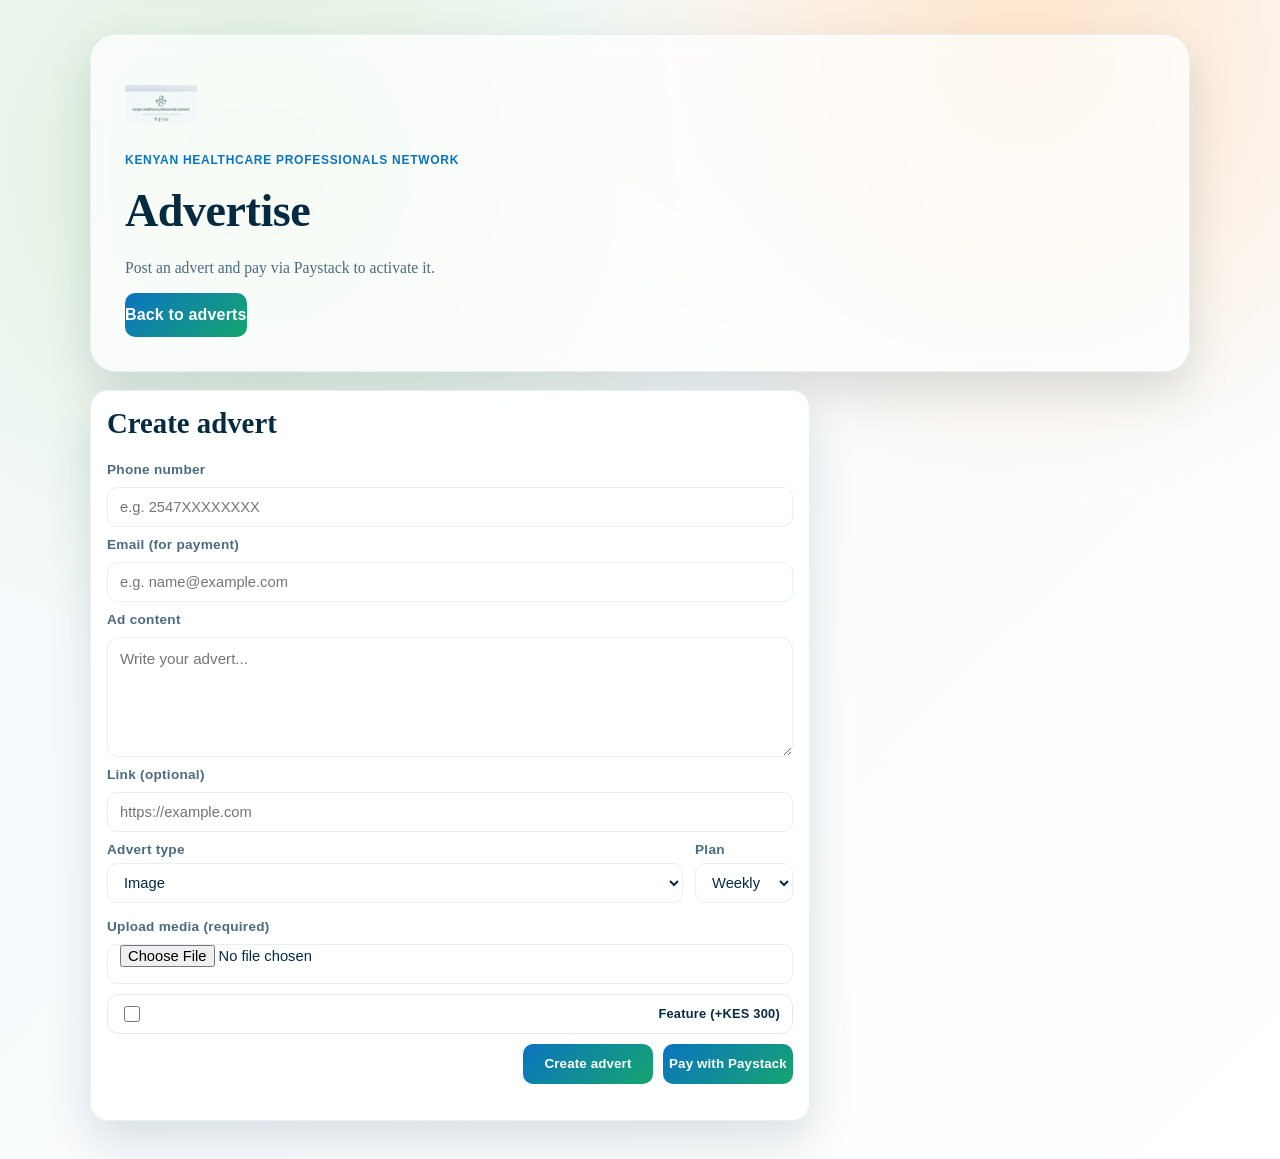
==== commit 9b482bb3: "Update branding to reflect Kenyan Healthcare Professionals Network across multiple files" ====
--- a/advertise.html
+++ b/advertise.html
@@ -10,9 +10,9 @@
   <body>
     <header class="hero">
       <div class="site-brand" aria-label="Site brand">
-        <img class="site-brand-logo" src="logo/logo.png" alt="Kenyan Pharmacists Professional Network logo" width="48" height="48" />
+        <img class="site-brand-logo" src="logo/logo.png" alt="Kenyan Healthcare Professionals Network logo" width="48" height="48" />
       </div>
-      <p class="hero-kicker">Kenyan Pharmacists Professional Network</p>
+      <p class="hero-kicker">Kenyan Healthcare Professionals Network</p>
       <h1>Advertise</h1>
       <p class="hero-text">Post an advert and pay via Paystack to activate it.</p>
       <div class="adverts-actions">
@@ -28,7 +28,7 @@
         <input id="phoneInput" name="phone" type="tel" placeholder="e.g. 2547XXXXXXXX" required />
 
         <label class="adverts-label" for="emailInput">Email (for payment)</label>
-        <input id="emailInput" name="email" type="email" placeholder="e.g. name@example.com" />
+        <input id="emailInput" name="email" type="email" placeholder="e.g. name@example.com" required />
 
         <label class="adverts-label" for="contentInput">Ad content</label>
         <textarea id="contentInput" name="content" rows="5" placeholder="Write your advert..." required></textarea>
@@ -70,7 +70,20 @@
         </div>
 
         <div id="adStatus" class="adverts-status" role="status" aria-live="polite"></div>
-      </form>
+        <div id="paymentSummary" class="adverts-payment" role="status" aria-live="polite" hidden style="display:none"></div>
+            </form>
+
+            <!-- Advert sample preview shown after creation -->
+            <section id="createdPreview" class="adverts-created-preview" hidden style="display:none">
+              <h3 class="adverts-preview-title">Advert sample</h3>
+              <div class="adverts-preview-card">
+                <div id="createdPreviewMedia" class="adverts-preview-media"></div>
+                <div class="adverts-preview-body">
+                  <p id="createdPreviewCopy" class="adverts-preview-copy"></p>
+                  <a id="createdPreviewLink" class="adverts-preview-link" href="#" hidden target="_blank" rel="noopener noreferrer"></a>
+                </div>
+              </div>
+            </section>
     </main>
 
     <script src="https://js.paystack.co/v1/inline.js" defer></script>
--- a/styles.css
+++ b/styles.css
@@ -1,17 +1,17 @@
 :root {
-  --bg: #f6f7f1;
-  --bg-alt: #ecf3eb;
-  --text: #112018;
-  --muted: #45584c;
-  --brand: #0d7a52;
-  --brand-2: #f09a3e;
+  --bg: #f3f8fb;
+  --bg-alt: #ffffff;
+  --text: #062a3f;
+  --muted: #4b6b80;
+  --brand: #0b74c0;
+  --brand-2: #0fb3a3;
   --card: #ffffff;
-  --border: #d5e0d8;
-  --shadow: 0 10px 30px rgba(16, 44, 28, 0.12);
-  --shadow-strong: 0 20px 45px rgba(16, 44, 28, 0.18);
-  --chip: #edf7f1;
-  --kenya-accent: #0f8f5d;
-  --global-accent: #1575bf;
+  --border: #e6f0f6;
+  --shadow: 0 10px 30px rgba(11, 47, 67, 0.10);
+  --shadow-strong: 0 20px 45px rgba(11, 47, 67, 0.14);
+  --chip: #eaf6f4;
+  --kenya-accent: #0b74c0;
+  --global-accent: #0fb3a3;
   --radius-xl: 26px;
   --radius-lg: 18px;
   --radius-md: 14px;
@@ -59,79 +59,6 @@
   transition: width 0.08s linear;
 }
 
-.preloader {
-  position: fixed;
-  inset: 0;
-  z-index: 50;
-  display: grid;
-  place-items: center;
-  background:
-    radial-gradient(circle at 15% 20%, rgba(154, 218, 185, 0.4) 0, transparent 35%),
-    radial-gradient(circle at 80% 12%, rgba(255, 196, 138, 0.45) 0, transparent 33%),
-    linear-gradient(135deg, #f7f8f3, #ebf5eb);
-  opacity: 1;
-  visibility: visible;
-  contain: layout paint;
-  will-change: opacity;
-  transition: opacity 0.55s ease, visibility 0.55s ease;
-}
-
-.preloader.is-hidden {
-  opacity: 0;
-  visibility: hidden;
-  pointer-events: none;
-}
-
-.preloader-panel {
-  width: min(520px, 90vw);
-  padding: 28px;
-  border-radius: 20px;
-  border: 1px solid var(--border);
-  background: rgba(255, 255, 255, 0.86);
-  box-shadow: var(--shadow-strong);
-  will-change: transform, opacity;
-  transform: translateZ(0);
-  animation: rise 0.8s cubic-bezier(0.2, 0.9, 0.2, 1);
-}
-
-.preloader-kicker {
-  margin: 0 0 8px;
-  text-transform: uppercase;
-  letter-spacing: 0.09em;
-  color: var(--brand);
-  font-weight: 700;
-  font-size: 0.72rem;
-}
-
-.preloader-panel h2 {
-  margin: 0 0 16px;
-  font-size: clamp(1.05rem, 2.4vw, 1.6rem);
-}
-
-.preloader-track {
-  width: 100%;
-  height: 10px;
-  border-radius: 999px;
-  background: #e6efe8;
-  border: 1px solid #d4e2d7;
-  overflow: hidden;
-}
-
-.preloader-fill {
-  display: block;
-  height: 100%;
-  width: 35%;
-  border-radius: inherit;
-  background: linear-gradient(90deg, var(--brand), #2abb86, var(--brand-2));
-  will-change: transform;
-  transform: translateZ(0);
-  animation: loadSweep 1.2s linear infinite;
-}
-
-.preloader.is-hidden .preloader-fill {
-  animation: none;
-}
-
 .bg-shape {
   position: fixed;
   z-index: -1;
@@ -140,6 +67,14 @@
   opacity: 0.45;
   animation: drift 14s ease-in-out infinite alternate;
 }
+
+/* Pause background motion while loading to reduce CPU/paint cost */
+body.is-loading .bg-shape {
+  animation-play-state: paused;
+}
+
+/* Preloader SVG logo */
+.preloader-removed { display: none; }
 
 .bg-shape-1 {
   width: 320px;
@@ -410,6 +345,47 @@
   display: grid;
   grid-template-columns: repeat(5, minmax(0, 1fr));
   gap: var(--space-sm);
+}
+
+/* Mobile-first quick filters (region + date presets) */
+.quick-filters {
+  width: min(1100px, 92%);
+  margin: 12px auto;
+  display: grid;
+  gap: 10px;
+}
+
+.filters-row {
+  display: flex;
+  gap: 8px;
+  align-items: center;
+  overflow-x: auto;
+  padding: 6px 6px;
+}
+
+.filters-row::-webkit-scrollbar { height: 8px; }
+
+.region-btn, .date-btn, .category-btn {
+  white-space: nowrap;
+  padding: 8px 12px;
+  border-radius: 10px;
+  border: 1px solid #d6e9df;
+  background: #fff;
+  color: var(--text);
+  font-weight: 700;
+  min-width: 72px;
+}
+
+.region-btn.is-active, .date-btn.is-active, .category-btn.is-active {
+  background: linear-gradient(135deg, var(--brand), var(--brand-2));
+  color: #fff;
+  border-color: transparent;
+}
+
+/* Larger screens: show quick filters as part of toolbar layout */
+@media (min-width: 720px) {
+  .quick-filters { margin: 18px auto; }
+  .filters-row { gap: 10px; }
 }
 
 .filter-actions {
--- a/adverts.css
+++ b/adverts.css
@@ -378,15 +378,15 @@
   pointer-events: auto;
 }
 
-@media (hover: none) {
-  .adverts-media-overlay,
-  .adverts-featured-popup-body {
-    opacity: 1;
-    transform: translateY(0);
-    max-height: 260px;
-    padding: 12px;
-    pointer-events: auto;
-  }
+/* For touch devices we provide an explicit toggle class so taps
+   can open the overlay instead of forcing it always visible. */
+.adverts-item.touch-open .adverts-media-overlay,
+.adverts-featured-dialog-panel.touch-open .adverts-featured-popup-body {
+  opacity: 1;
+  transform: translateY(0);
+  max-height: 260px;
+  padding: 12px;
+  pointer-events: auto;
 }
 
 .adverts-media img,
